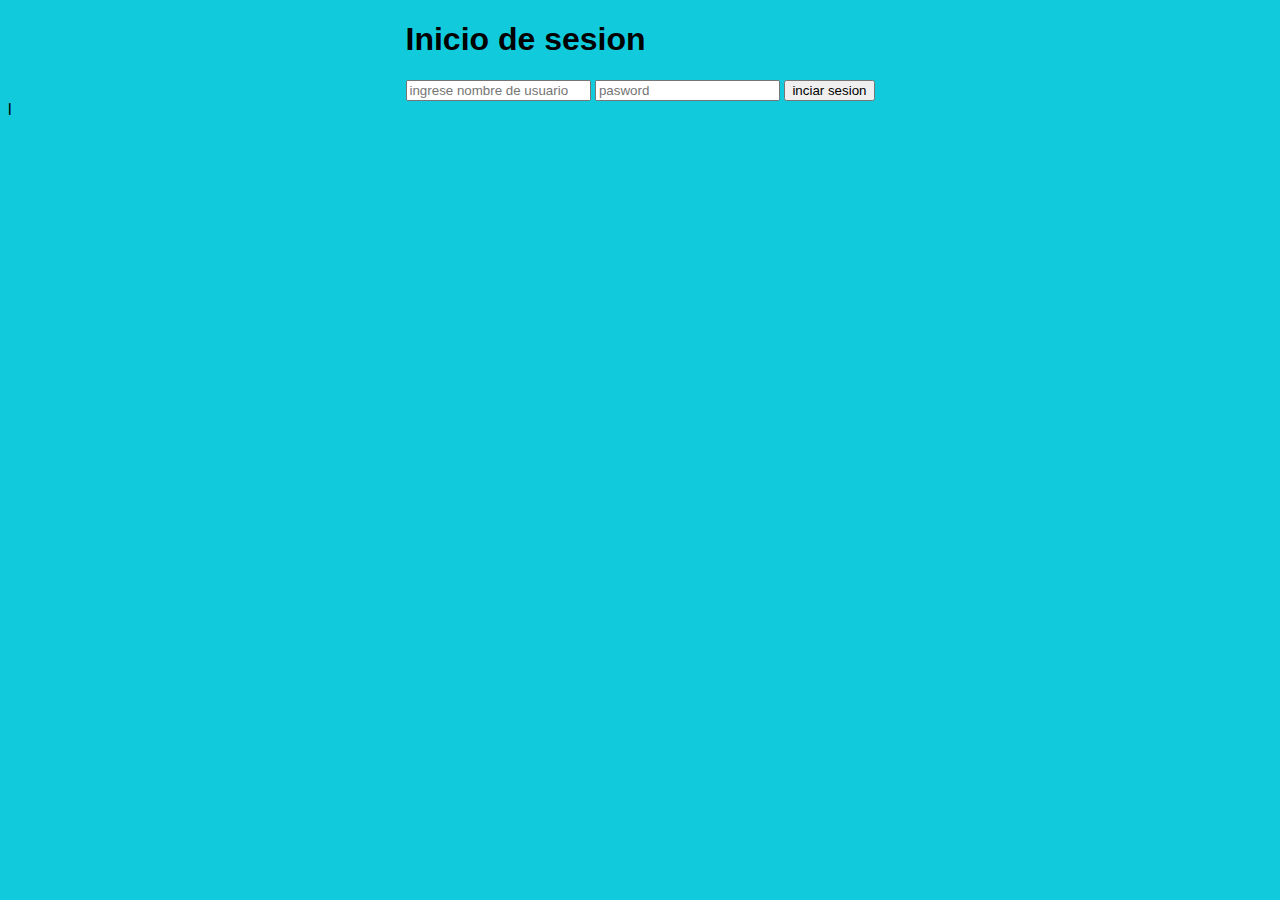
==== login.html @ 6ebfa531 "creando login y resgistro" ====
<!DOCTYPE html>
<html lang="es">
<head>
    <meta charset="UTF-8">
    <meta name="viewport" content="width=device-width, initial-scale=1.0">
<link rel="stylesheet" href="login.css">
    <title>inicio de sesion </title>
</head>
<body>


<form id="inicioSesion">
<h1>Inicio de sesion</h1>

    <input id="iniciasesionnombre"   type="text" namne="nombre de usuario" placeholder="ingrese nombre de usuario" >
    <input id="iniciasesionpasword" type="text" name="pasword" placeholder="pasword">

<button>inciar sesion</button>


</form>






</body>
</html>l
---- login.css ----
body{
    font-family: 'Lucida Sans', 'Lucida Sans Regular', 'Lucida Grande', 'Lucida Sans Unicode', Geneva, Verdana, sans-serif;
    font-size: medium;
    background-color: rgb(17, 203, 220);
    align-items: center;
    justify-items: center;
}
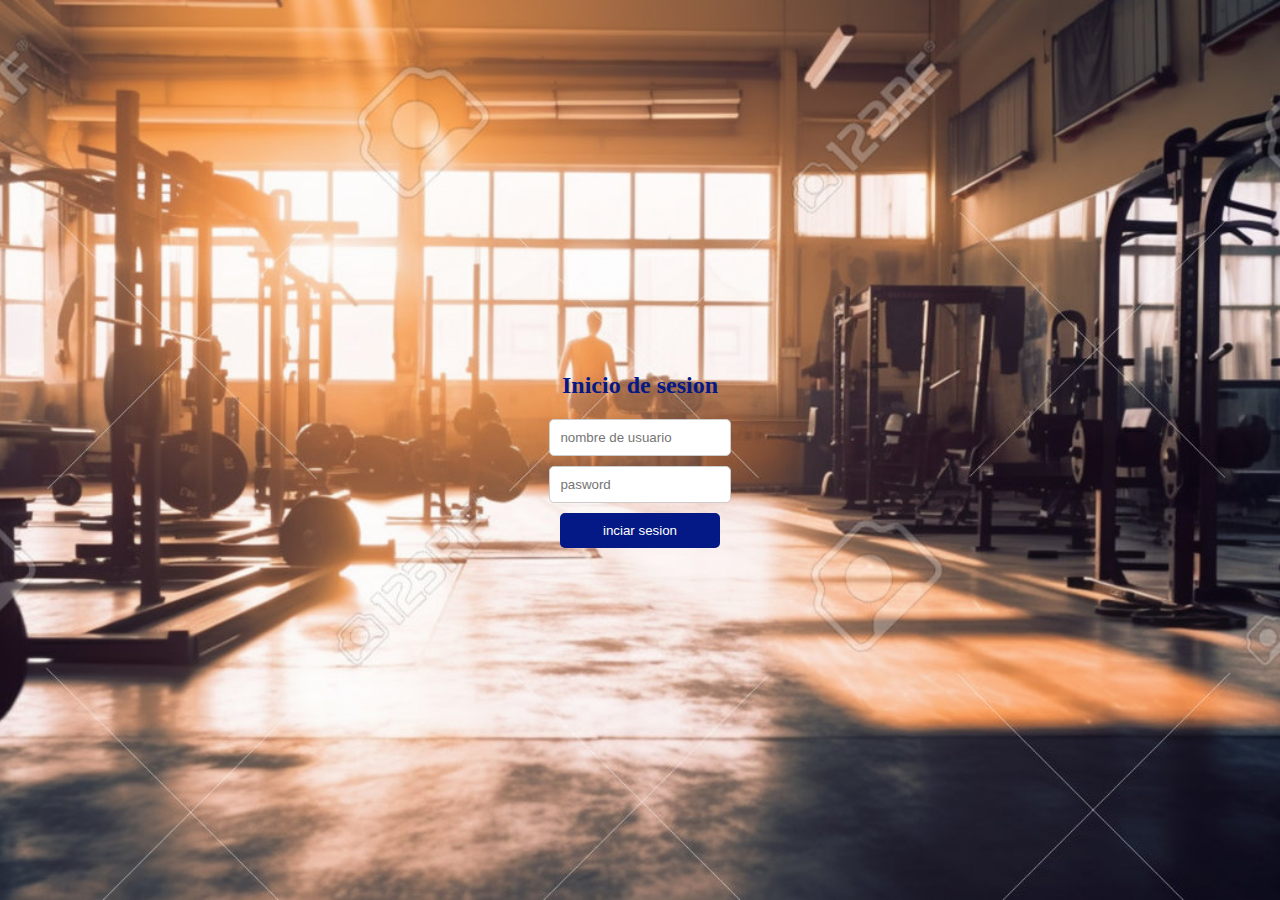
==== commit da09f52c: "solucionado botones y listo pagina de inicio de sesion" ====
--- a/login.html
+++ b/login.html
@@ -1,29 +1,30 @@
 <!DOCTYPE html>
 <html lang="es">
+
 <head>
     <meta charset="UTF-8">
     <meta name="viewport" content="width=device-width, initial-scale=1.0">
-<link rel="stylesheet" href="login.css">
+    <link rel="stylesheet" href="login.css">
     <title>inicio de sesion </title>
 </head>
+
 <body>
+    <div class="contenedor">
+        <h2>Inicio de sesion</h2>
+        <div class="formulario">
+            <form>
+                <input id="inicia_sesion_nombre" type="text" namne="nombre de usuario" placeholder="nombre de usuario">
+                <input id="inicia_sesion_pasword" type="text" name="pasword" placeholder="pasword">
+                <button>inciar sesion</button>
+            </form>
+        </div>
 
-
-<form id="inicioSesion">
-<h1>Inicio de sesion</h1>
-
-    <input id="iniciasesionnombre"   type="text" namne="nombre de usuario" placeholder="ingrese nombre de usuario" >
-    <input id="iniciasesionpasword" type="text" name="pasword" placeholder="pasword">
-
-<button>inciar sesion</button>
-
-
-</form>
-
+    </div>
 
 
 
 
 
 </body>
-</html>l+
+</html>--- a/login.css
+++ b/login.css
@@ -1,7 +1,60 @@
-body{
-    font-family: 'Lucida Sans', 'Lucida Sans Regular', 'Lucida Grande', 'Lucida Sans Unicode', Geneva, Verdana, sans-serif;
-    font-size: medium;
-    background-color: rgb(17, 203, 220);
+body {
+    background-image: url(/imagenes/fondo_gym.jpg);
+    margin: 0px;
+    padding: 0px;
+    background-size: cover;
+    background-position: center;
+    background-repeat: no-repeat;
+    height: 100vh;
+    display: flex;
+    justify-content: center;
     align-items: center;
-    justify-items: center;
+}
+h2{
+    color: #041985
+}
+
+.contenedor {
+    text-align: center;
+}
+
+.fomulario {
+    background-color: rgba(255, 255, 255, 0.8);
+    padding: 20px;
+    border-radius: 10px;
+    box-shadow: 0 0 10px rgba(0, 0, 0, 0.3);
+    max-width: 400px;
+    width: 100%;
+    margin: 10px;
+    border: 2px solid #041985;
+    display: inline-block;
+}
+
+.formulario form {
+    display: flex;
+    flex-direction: column;
+    align-items: center;
+}
+
+.formulario input {
+    width: 80%; 
+    margin-bottom: 10px;
+    padding: 10px; 
+    border-radius: 5px;
+    border: 1px solid #ccc;
+}
+
+.formulario button {
+    width: 80%; 
+    padding: 10px; 
+    border: none;
+    border-radius: 5px;
+    background-color: #041985;
+    color: white;
+    cursor: pointer;
+    transition: background-color 0.3s;
+}
+
+.formulario button:hover {
+    background-color: #001e4a;
 }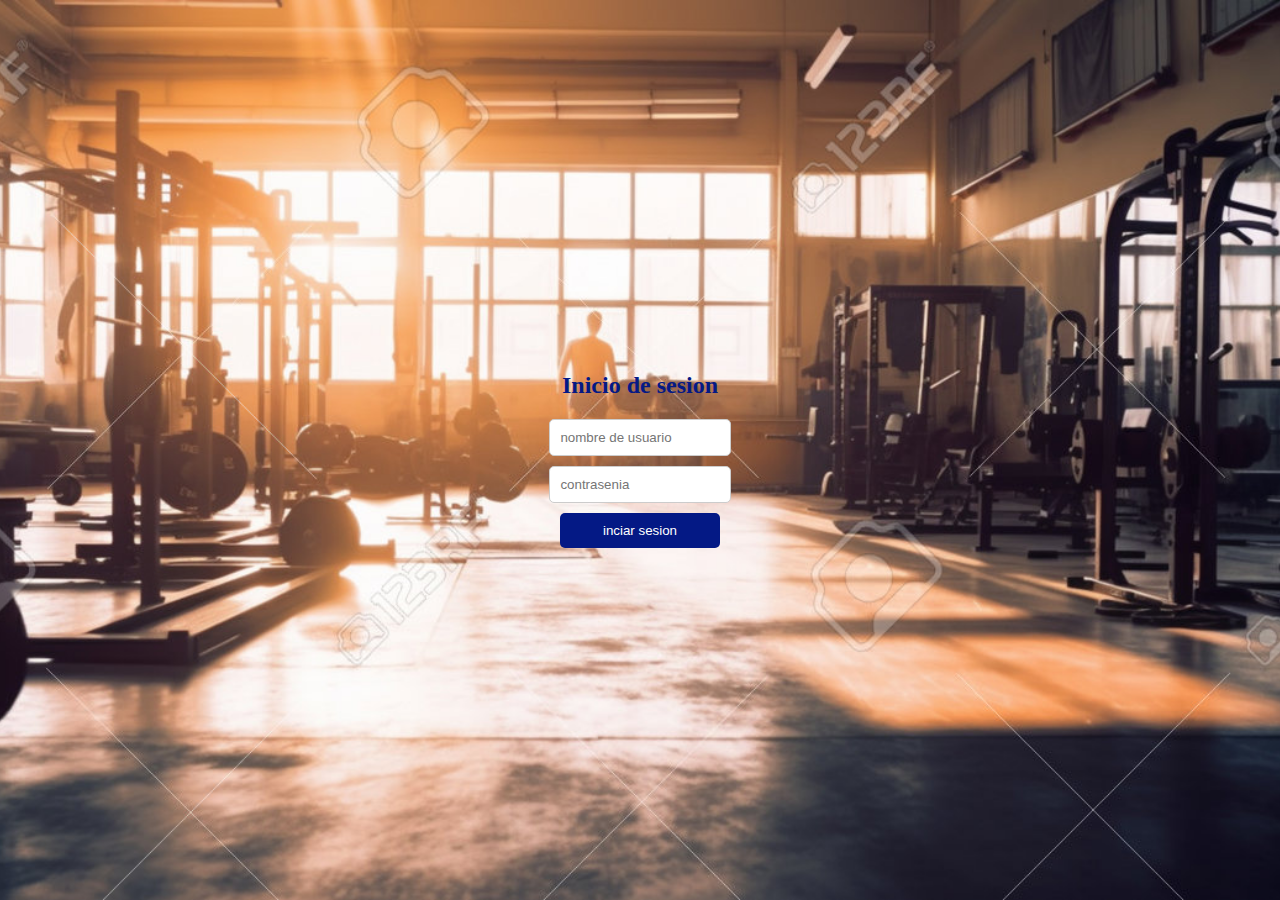
==== commit 53ac7abe: "programandop el inicio de sesion" ====
--- a/login.html
+++ b/login.html
@@ -13,9 +13,11 @@
         <h2>Inicio de sesion</h2>
         <div class="formulario">
             <form>
-                <input id="inicia_sesion_nombre" type="text" namne="nombre de usuario" placeholder="nombre de usuario">
-                <input id="inicia_sesion_pasword" type="text" name="pasword" placeholder="pasword">
-                <button>inciar sesion</button>
+                <input id="nombre_usuario" type="text" namne="nombre de usuario" placeholder="nombre de usuario">
+                <input id="contrasenia_usuario" type="text" name="pasword" placeholder="contrasenia">
+                
+                
+                <button type="button" onclick="recibir_informacion()" >inciar sesion</button>
             </form>
         </div>
 
@@ -24,7 +26,7 @@
 
 
 
-
+<script src="app.js"></script>
 </body>
 
 </html>